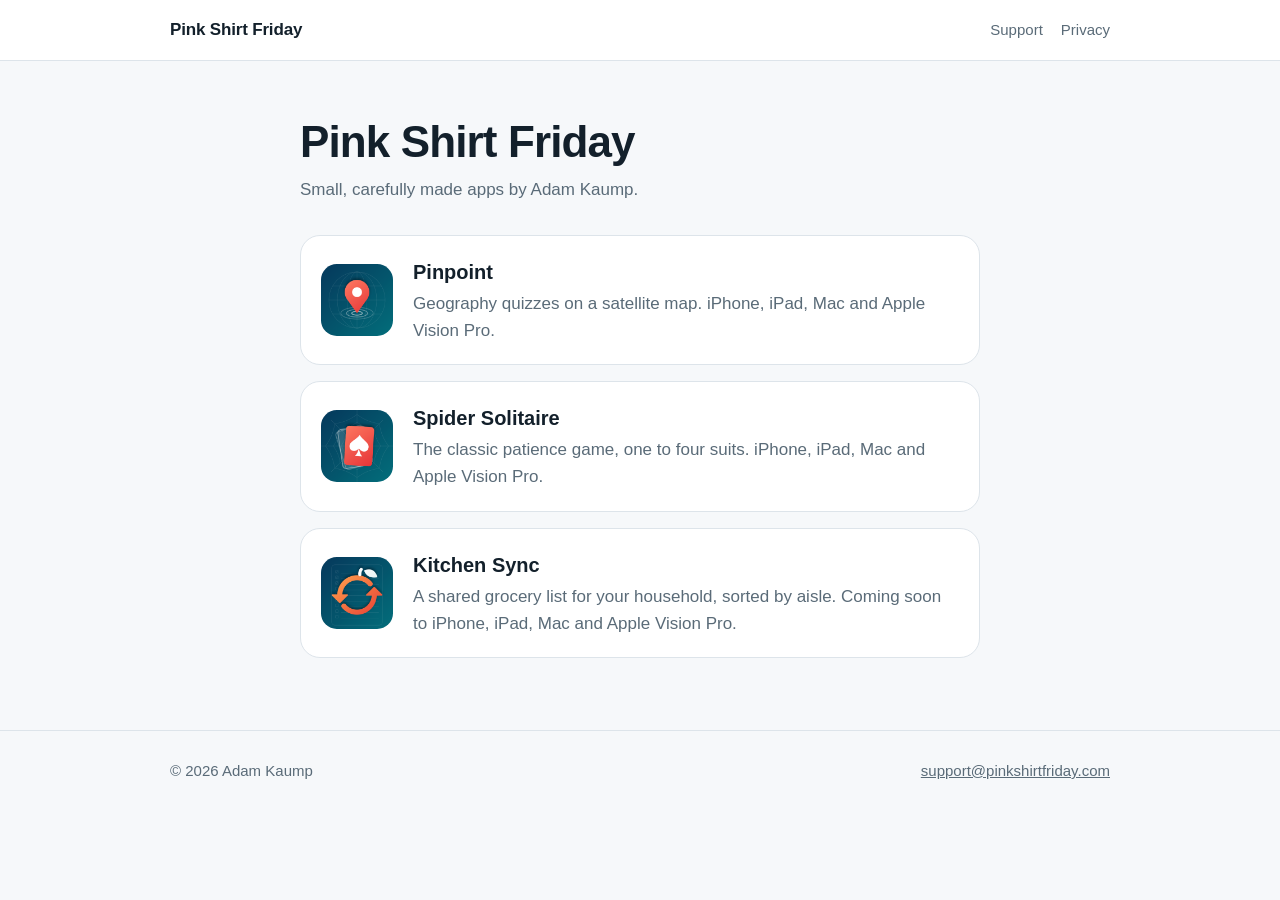
==== index.html @ 33a15073 "Add Kitchen Sync coming soon page Co-Authored-By: Claude Opus 5.5 (1M context) <noreply@anthropic.co" ====
<!doctype html>
<html lang="en">
<head>
  <meta charset="utf-8">
  <meta name="viewport" content="width=device-width, initial-scale=1">
  <title>Pink Shirt Friday</title>
  <meta name="description" content="Small, carefully made apps by Adam Kaump.">
  <link rel="icon" href="/assets/favicon.png">
  <link rel="stylesheet" href="/assets/style.css">
</head>
<body>
  <header class="site-header">
    <div class="wrap">
      <a class="brand" href="/">Pink Shirt Friday</a>
      <nav class="nav">
        <a href="/support/">Support</a>
        <a href="/privacy/">Privacy</a>
      </nav>
    </div>
  </header>

  <main class="doc">
    <div class="wrap narrow">
      <h1>Pink Shirt Friday</h1>
      <p class="updated">Small, carefully made apps by Adam Kaump.</p>

      <div class="apps">
        <a class="app-card" href="/pinpoint/">
          <img src="/pinpoint/images/icon.png" alt="">
          <div>
            <h3>Pinpoint</h3>
            <p>Geography quizzes on a satellite map. iPhone, iPad, Mac and Apple Vision Pro.</p>
          </div>
        </a>
        <a class="app-card" href="/spider-solitaire/">
          <img src="/spider-solitaire/images/icon.png" alt="">
          <div>
            <h3>Spider Solitaire</h3>
            <p>The classic patience game, one to four suits. iPhone, iPad, Mac and Apple Vision Pro.</p>
          </div>
        </a>
        <a class="app-card" href="/kitchen-sync/">
          <img src="/kitchen-sync/images/icon.png" alt="">
          <div>
            <h3>Kitchen Sync</h3>
            <p>A shared grocery list for your household, sorted by aisle. Coming soon to iPhone, iPad, Mac and Apple Vision Pro.</p>
          </div>
        </a>
      </div>
    </div>
  </main>

  <footer class="site-footer">
    <div class="wrap">
      <span>© 2026 Adam Kaump</span>
      <a href="mailto:support@pinkshirtfriday.com">support@pinkshirtfriday.com</a>
    </div>
  </footer>
</body>
</html>
---- assets/style.css ----
:root {
  --bg: #f6f8fa;
  --surface: #ffffff;
  --text: #13202b;
  --muted: #5a6b78;
  --line: #dde4ea;
  --accent: #e5483d;
  --ocean-1: #0e3b5c;
  --ocean-2: #0a6e7a;
  --radius: 20px;
  color-scheme: light dark;
}

@media (prefers-color-scheme: dark) {
  :root {
    --bg: #0b141b;
    --surface: #121f29;
    --text: #e8eef3;
    --muted: #9aabb8;
    --line: #22323e;
    --accent: #ff6f60;
  }
}

* { box-sizing: border-box; }

html { -webkit-text-size-adjust: 100%; }

body {
  margin: 0;
  background: var(--bg);
  color: var(--text);
  font: 17px/1.6 -apple-system, BlinkMacSystemFont, "SF Pro Text", "Segoe UI", Roboto, Helvetica, Arial, sans-serif;
}

a { color: var(--accent); }
a:hover { text-decoration-thickness: 2px; }

img { max-width: 100%; height: auto; display: block; }

.wrap { max-width: 980px; margin: 0 auto; padding: 0 20px; }
.narrow { max-width: 720px; }

.site-header {
  border-bottom: 1px solid var(--line);
  background: var(--surface);
}
.site-header .wrap {
  display: flex;
  align-items: center;
  justify-content: space-between;
  gap: 16px;
  min-height: 60px;
}
.brand {
  font-weight: 700;
  color: var(--text);
  text-decoration: none;
  letter-spacing: -0.01em;
}
.nav { display: flex; gap: 18px; flex-wrap: wrap; }
.nav a { color: var(--muted); text-decoration: none; font-size: 15px; }
.nav a:hover, .nav a[aria-current="page"] { color: var(--text); }

.hero {
  background: linear-gradient(135deg, var(--ocean-1), var(--ocean-2));
  color: #fff;
  padding: 72px 0 0;
  overflow: hidden;
}
.hero .wrap {
  display: grid;
  grid-template-columns: 1.1fr 0.9fr;
  gap: 40px;
  align-items: end;
}
.hero-copy { padding-bottom: 72px; }
.hero .app-icon {
  width: 96px;
  border-radius: 22%;
  box-shadow: 0 10px 30px rgba(0, 0, 0, 0.3);
  margin-bottom: 24px;
}
.hero h1 {
  font-size: clamp(40px, 6vw, 60px);
  line-height: 1.05;
  margin: 0 0 16px;
  letter-spacing: -0.03em;
}
.hero p { font-size: 20px; color: rgba(255, 255, 255, 0.85); margin: 0 0 28px; max-width: 30em; }
.hero-phone {
  justify-self: center;
  width: min(320px, 100%);
  border-radius: 36px 36px 0 0;
  border: 8px solid rgba(255, 255, 255, 0.12);
  border-bottom: 0;
  box-shadow: 0 -10px 60px rgba(0, 0, 0, 0.35);
}

.badge {
  display: inline-flex;
  align-items: center;
  gap: 10px;
  background: #fff;
  color: #000;
  text-decoration: none;
  font-weight: 600;
  padding: 12px 20px;
  border-radius: 999px;
}
.badge small { display: block; font-weight: 400; font-size: 12px; color: #555; line-height: 1.2; }
.badge span { line-height: 1.2; }

section { padding: 64px 0; }
section h2 {
  font-size: 32px;
  letter-spacing: -0.02em;
  margin: 0 0 12px;
  line-height: 1.2;
}
.lead { color: var(--muted); font-size: 19px; margin: 0 0 36px; max-width: 36em; }

.features {
  display: grid;
  grid-template-columns: repeat(auto-fit, minmax(240px, 1fr));
  gap: 16px;
}
.feature {
  background: var(--surface);
  border: 1px solid var(--line);
  border-radius: var(--radius);
  padding: 24px;
}
.feature h3 { margin: 0 0 6px; font-size: 18px; }
.feature p { margin: 0; color: var(--muted); font-size: 16px; }

.gallery {
  display: flex;
  gap: 20px;
  overflow-x: auto;
  scroll-snap-type: x mandatory;
  padding-bottom: 12px;
}
.gallery figure { margin: 0; flex: 0 0 min(260px, 70%); scroll-snap-align: start; }
.gallery img { border-radius: 28px; border: 1px solid var(--line); }
.gallery figcaption { color: var(--muted); font-size: 15px; margin-top: 10px; text-align: center; }

.platforms img { border-radius: 14px; border: 1px solid var(--line); margin-top: 8px; }

.doc { padding: 56px 0 72px; }
.doc h1 { font-size: clamp(32px, 5vw, 44px); letter-spacing: -0.02em; line-height: 1.15; margin: 0 0 8px; }
.doc .updated { color: var(--muted); margin: 0 0 32px; }
.doc h2 { font-size: 22px; margin: 36px 0 8px; }
.doc p, .doc li { color: var(--text); }
.doc ul { padding-left: 1.2em; }

.callout {
  background: var(--surface);
  border: 1px solid var(--line);
  border-left: 4px solid var(--accent);
  border-radius: 12px;
  padding: 18px 20px;
  margin: 24px 0;
}
.callout p { margin: 0; }

details {
  background: var(--surface);
  border: 1px solid var(--line);
  border-radius: 14px;
  padding: 16px 20px;
  margin: 12px 0;
}
summary { cursor: pointer; font-weight: 600; }
details p { margin: 10px 0 0; color: var(--muted); }

.apps { display: grid; gap: 16px; }
.app-card {
  display: flex;
  align-items: center;
  gap: 20px;
  background: var(--surface);
  border: 1px solid var(--line);
  border-radius: var(--radius);
  padding: 20px;
  color: var(--text);
  text-decoration: none;
}
.app-card:hover { border-color: var(--muted); }
.app-card img { width: 72px; border-radius: 22%; flex: none; }
.app-card h3 { margin: 0; font-size: 20px; }
.app-card p { margin: 2px 0 0; color: var(--muted); }

.site-footer {
  border-top: 1px solid var(--line);
  color: var(--muted);
  font-size: 15px;
  padding: 28px 0 40px;
}
.site-footer .wrap { display: flex; flex-wrap: wrap; gap: 8px 24px; justify-content: space-between; }
.site-footer a { color: var(--muted); }

@media (max-width: 760px) {
  .hero { padding-top: 48px; }
  .hero .wrap { grid-template-columns: 1fr; gap: 8px; }
  .hero-copy { padding-bottom: 32px; }
  .hero-phone { width: min(260px, 80%); }
  section { padding: 48px 0; }
}
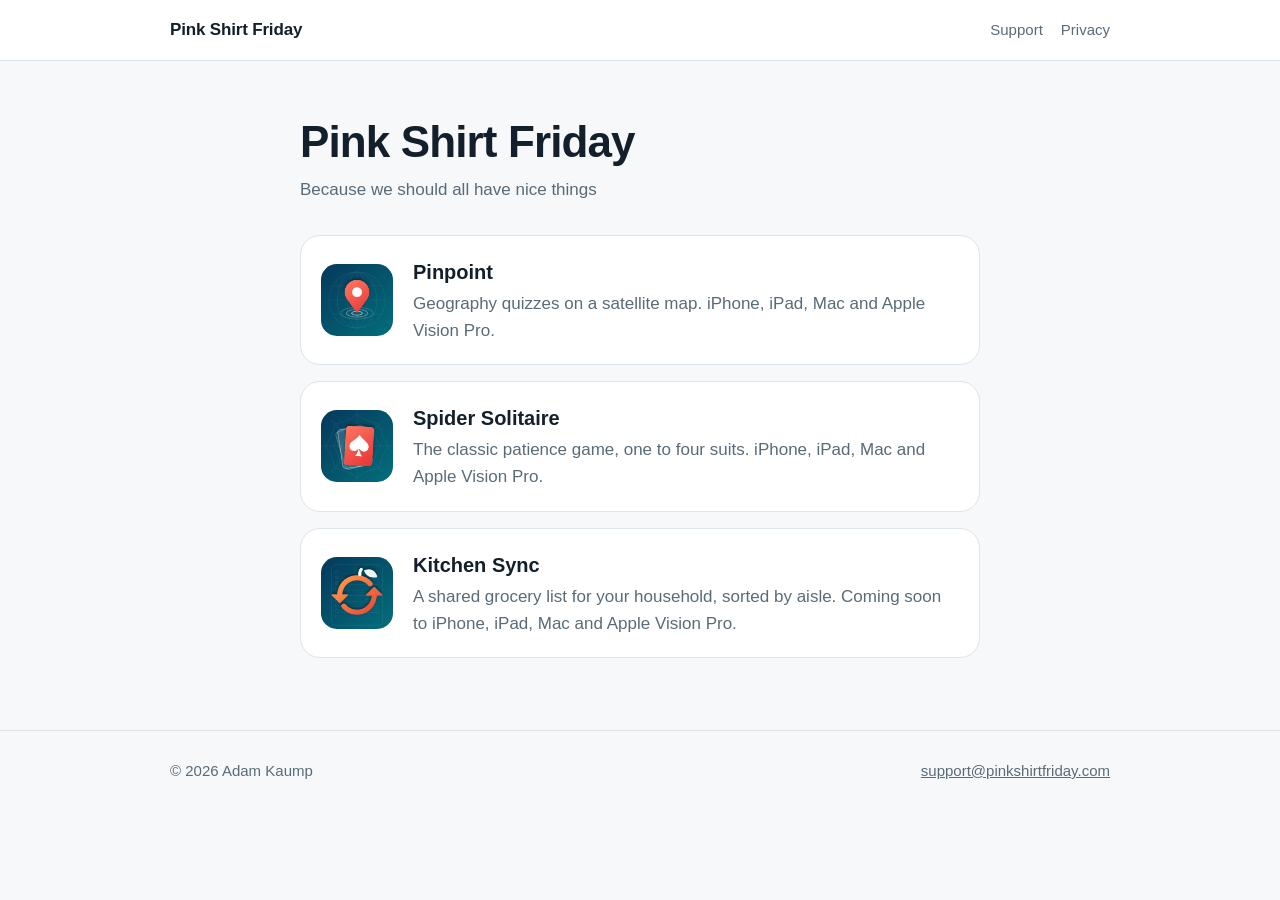
==== commit 0a4bce5d: "Change the tagline to "Because we should all have nice things" Co-Authored-By: Claude Opus 5.5 (1M c" ====
--- a/index.html
+++ b/index.html
@@ -4,7 +4,7 @@
   <meta charset="utf-8">
   <meta name="viewport" content="width=device-width, initial-scale=1">
   <title>Pink Shirt Friday</title>
-  <meta name="description" content="Small, carefully made apps by Adam Kaump.">
+  <meta name="description" content="Because we should all have nice things">
   <link rel="icon" href="/assets/favicon.png">
   <link rel="stylesheet" href="/assets/style.css">
 </head>
@@ -22,7 +22,7 @@
   <main class="doc">
     <div class="wrap narrow">
       <h1>Pink Shirt Friday</h1>
-      <p class="updated">Small, carefully made apps by Adam Kaump.</p>
+      <p class="updated">Because we should all have nice things</p>
 
       <div class="apps">
         <a class="app-card" href="/pinpoint/">
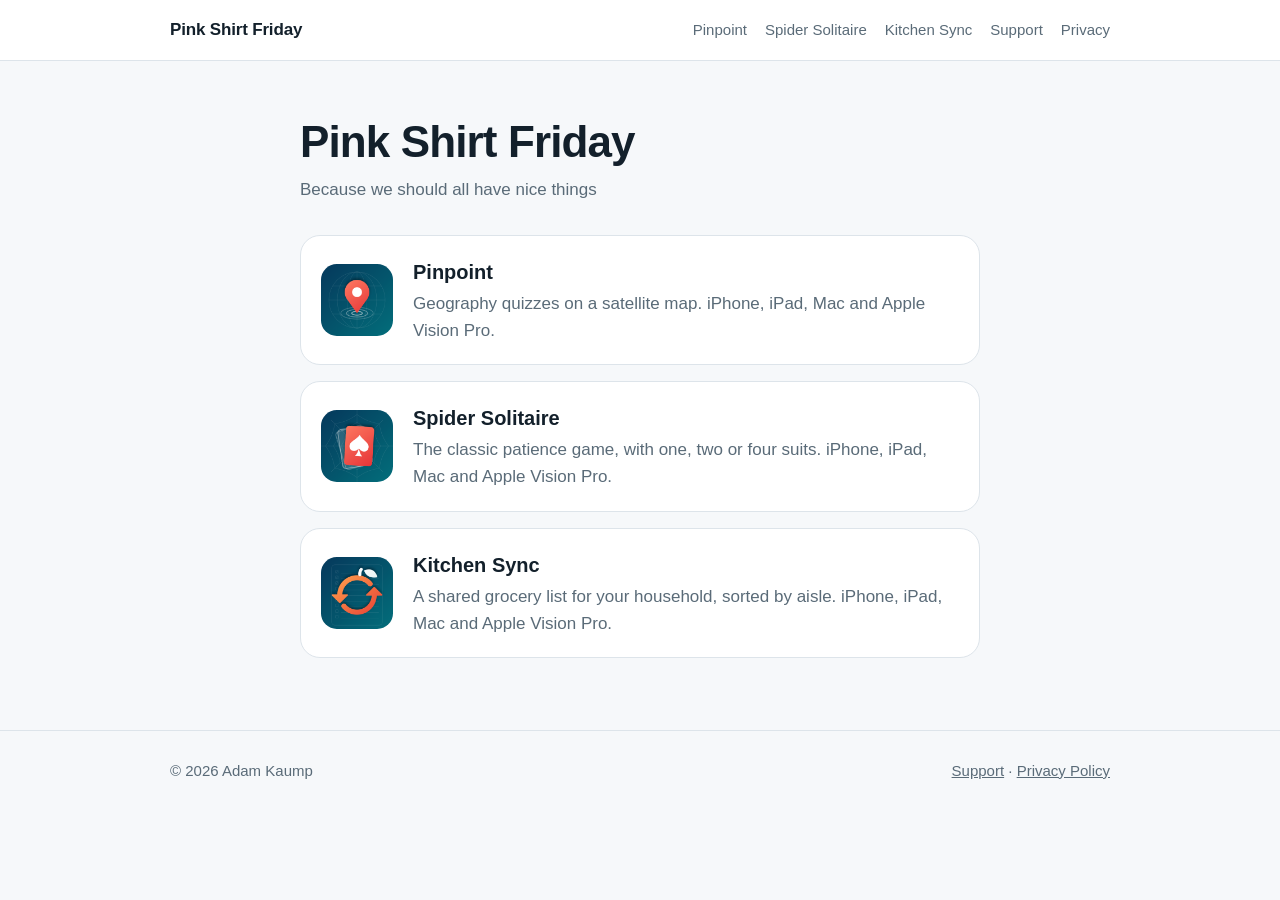
==== commit 0e5671cc: "Spotlight Spider Solitaire features, list Kitchen Sync's languages, and match nav and footers across" ====
--- a/index.html
+++ b/index.html
@@ -13,6 +13,9 @@
     <div class="wrap">
       <a class="brand" href="/">Pink Shirt Friday</a>
       <nav class="nav">
+        <a href="/pinpoint/">Pinpoint</a>
+        <a href="/spider-solitaire/">Spider Solitaire</a>
+        <a href="/kitchen-sync/">Kitchen Sync</a>
         <a href="/support/">Support</a>
         <a href="/privacy/">Privacy</a>
       </nav>
@@ -36,14 +39,14 @@
           <img src="/spider-solitaire/images/icon.png" alt="">
           <div>
             <h3>Spider Solitaire</h3>
-            <p>The classic patience game, one to four suits. iPhone, iPad, Mac and Apple Vision Pro.</p>
+            <p>The classic patience game, with one, two or four suits. iPhone, iPad, Mac and Apple Vision Pro.</p>
           </div>
         </a>
         <a class="app-card" href="/kitchen-sync/">
           <img src="/kitchen-sync/images/icon.png" alt="">
           <div>
             <h3>Kitchen Sync</h3>
-            <p>A shared grocery list for your household, sorted by aisle. Coming soon to iPhone, iPad, Mac and Apple Vision Pro.</p>
+            <p>A shared grocery list for your household, sorted by aisle. iPhone, iPad, Mac and Apple Vision Pro.</p>
           </div>
         </a>
       </div>
@@ -53,7 +56,7 @@
   <footer class="site-footer">
     <div class="wrap">
       <span>© 2026 Adam Kaump</span>
-      <a href="mailto:support@pinkshirtfriday.com">support@pinkshirtfriday.com</a>
+      <span><a href="/support/">Support</a> · <a href="/privacy/">Privacy Policy</a></span>
     </div>
   </footer>
 </body>
--- a/assets/style.css
+++ b/assets/style.css
@@ -110,6 +110,8 @@
 }
 .badge small { display: block; font-weight: 400; font-size: 12px; color: #555; line-height: 1.2; }
 .badge span { line-height: 1.2; }
+.badges { display: flex; flex-wrap: wrap; gap: 12px; }
+a.badge:hover { background: #f0f0f0; }
 
 section { padding: 64px 0; }
 section h2 {
@@ -134,16 +136,38 @@
 .feature h3 { margin: 0 0 6px; font-size: 18px; }
 .feature p { margin: 0; color: var(--muted); font-size: 16px; }
 
-.gallery {
-  display: flex;
-  gap: 20px;
-  overflow-x: auto;
-  scroll-snap-type: x mandatory;
-  padding-bottom: 12px;
-}
-.gallery figure { margin: 0; flex: 0 0 min(260px, 70%); scroll-snap-align: start; }
-.gallery img { border-radius: 28px; border: 1px solid var(--line); }
-.gallery figcaption { color: var(--muted); font-size: 15px; margin-top: 10px; text-align: center; }
+/* Spotlights: hero-style bands, a phone rising from the bottom edge beside a short callout,
+   switching sides each time. */
+.spotlights { display: grid; gap: 24px; }
+.spotlight {
+  display: grid;
+  grid-template-columns: 1fr 1fr;
+  gap: 48px;
+  align-items: end;
+  padding: 56px 56px 0;
+  border-radius: 28px;
+  overflow: hidden;
+  background: linear-gradient(135deg, var(--ocean-1), var(--ocean-2));
+  color: #fff;
+}
+.spotlight:nth-child(even) { background: linear-gradient(225deg, var(--ocean-1), var(--ocean-2)); }
+.spotlight img {
+  justify-self: center;
+  width: min(300px, 100%);
+  border-radius: 36px 36px 0 0;
+  border: 8px solid rgba(255, 255, 255, 0.12);
+  border-bottom: 0;
+  box-shadow: 0 -10px 60px rgba(0, 0, 0, 0.35);
+}
+.spotlight:nth-child(even) img { order: 2; }
+.spotlight > div { align-self: center; padding-bottom: 56px; }
+.spotlight h3 {
+  font-size: clamp(30px, 4vw, 40px);
+  line-height: 1.1;
+  letter-spacing: -0.03em;
+  margin: 0 0 14px;
+}
+.spotlight p { color: rgba(255, 255, 255, 0.85); font-size: 19px; margin: 0; max-width: 26em; }
 
 .platforms img { border-radius: 14px; border: 1px solid var(--line); margin-top: 8px; }
 
@@ -205,5 +229,8 @@
   .hero .wrap { grid-template-columns: 1fr; gap: 8px; }
   .hero-copy { padding-bottom: 32px; }
   .hero-phone { width: min(260px, 80%); }
+  .spotlight { grid-template-columns: 1fr; gap: 8px; padding: 40px 24px 0; }
+  .spotlight img, .spotlight:nth-child(even) img { order: 2; width: min(260px, 80%); }
+  .spotlight > div { padding-bottom: 24px; }
   section { padding: 48px 0; }
 }
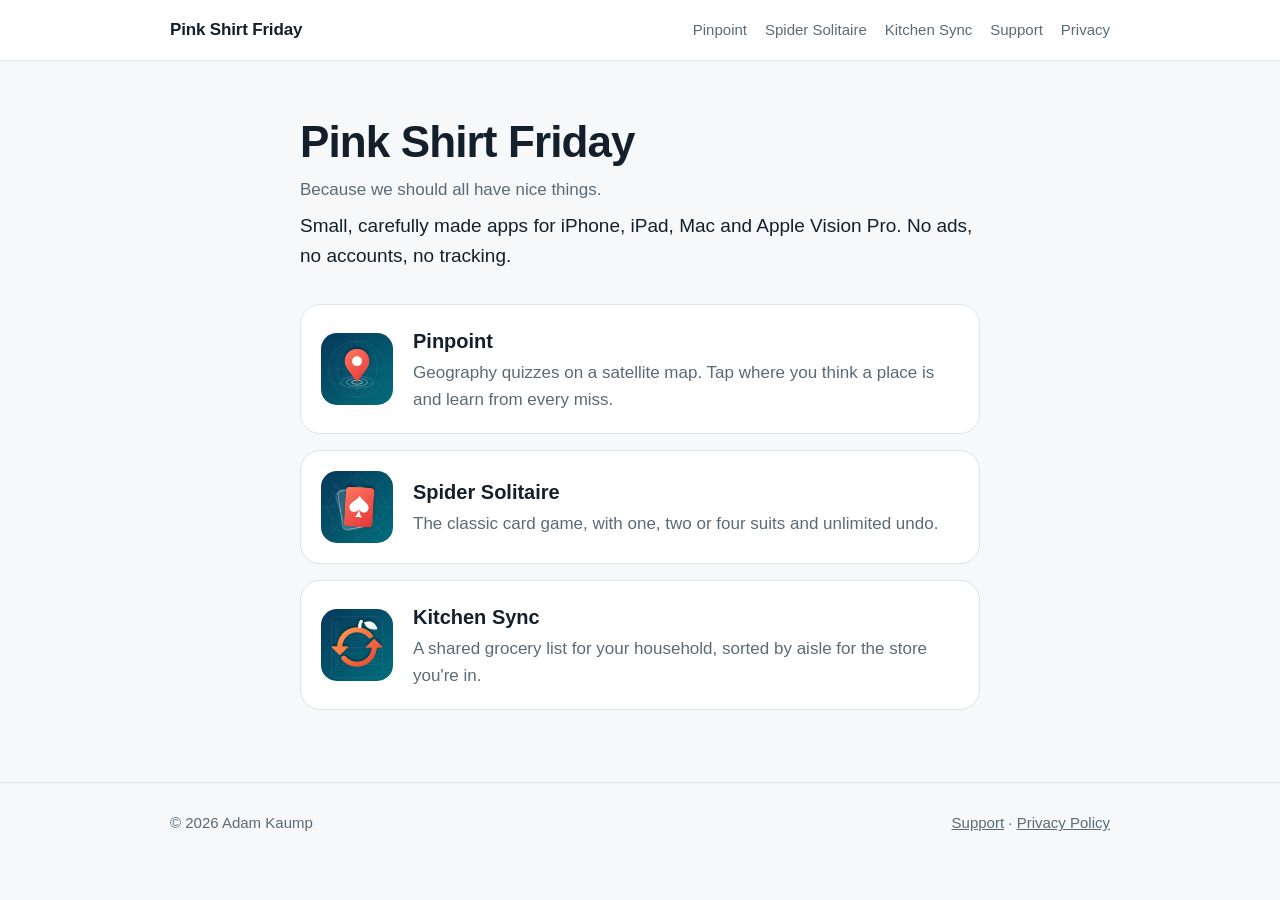
==== commit 05aa24c1: "Update privacy policy for Kitchen Sync, promote stores and Siri, tighten copy Privacy now covers hou" ====
--- a/index.html
+++ b/index.html
@@ -4,7 +4,11 @@
   <meta charset="utf-8">
   <meta name="viewport" content="width=device-width, initial-scale=1">
   <title>Pink Shirt Friday</title>
-  <meta name="description" content="Because we should all have nice things">
+  <meta name="description" content="Small, carefully made apps for iPhone, iPad, Mac and Apple Vision Pro: Pinpoint, Spider Solitaire and Kitchen Sync. No ads, no accounts, no tracking.">
+  <meta property="og:title" content="Pink Shirt Friday">
+  <meta property="og:description" content="Small, carefully made apps for every Apple device. No ads, no accounts, no tracking.">
+  <meta property="og:image" content="https://pinkshirtfriday.com/kitchen-sync/images/share.jpg">
+  <meta name="twitter:card" content="summary_large_image">
   <link rel="icon" href="/assets/favicon.png">
   <link rel="stylesheet" href="/assets/style.css">
 </head>
@@ -25,28 +29,29 @@
   <main class="doc">
     <div class="wrap narrow">
       <h1>Pink Shirt Friday</h1>
-      <p class="updated">Because we should all have nice things</p>
+      <p class="updated tight">Because we should all have nice things.</p>
+      <p class="intro">Small, carefully made apps for iPhone, iPad, Mac and Apple Vision Pro. No ads, no accounts, no tracking.</p>
 
       <div class="apps">
         <a class="app-card" href="/pinpoint/">
           <img src="/pinpoint/images/icon.png" alt="">
           <div>
             <h3>Pinpoint</h3>
-            <p>Geography quizzes on a satellite map. iPhone, iPad, Mac and Apple Vision Pro.</p>
+            <p>Geography quizzes on a satellite map. Tap where you think a place is and learn from every miss.</p>
           </div>
         </a>
         <a class="app-card" href="/spider-solitaire/">
           <img src="/spider-solitaire/images/icon.png" alt="">
           <div>
             <h3>Spider Solitaire</h3>
-            <p>The classic patience game, with one, two or four suits. iPhone, iPad, Mac and Apple Vision Pro.</p>
+            <p>The classic card game, with one, two or four suits and unlimited undo.</p>
           </div>
         </a>
         <a class="app-card" href="/kitchen-sync/">
           <img src="/kitchen-sync/images/icon.png" alt="">
           <div>
             <h3>Kitchen Sync</h3>
-            <p>A shared grocery list for your household, sorted by aisle. iPhone, iPad, Mac and Apple Vision Pro.</p>
+            <p>A shared grocery list for your household, sorted by aisle for the store you're in.</p>
           </div>
         </a>
       </div>
--- a/assets/style.css
+++ b/assets/style.css
@@ -112,6 +112,16 @@
 .badge span { line-height: 1.2; }
 .badges { display: flex; flex-wrap: wrap; gap: 12px; }
 a.badge:hover { background: #f0f0f0; }
+.hero .badge-note { font-size: 15px; color: rgba(255, 255, 255, 0.7); margin: 14px 0 0; }
+
+/* Closing call to action: a hero-style band at the end of an app page. */
+.cta {
+  background: linear-gradient(135deg, var(--ocean-1), var(--ocean-2));
+  color: #fff;
+  text-align: center;
+}
+.cta p { color: rgba(255, 255, 255, 0.85); font-size: 19px; margin: 0 0 28px; }
+.cta .badges { justify-content: center; }
 
 section { padding: 64px 0; }
 section h2 {
@@ -174,6 +184,8 @@
 .doc { padding: 56px 0 72px; }
 .doc h1 { font-size: clamp(32px, 5vw, 44px); letter-spacing: -0.02em; line-height: 1.15; margin: 0 0 8px; }
 .doc .updated { color: var(--muted); margin: 0 0 32px; }
+.doc .updated.tight { margin-bottom: 8px; }
+.doc .intro { font-size: 19px; margin: 0 0 32px; }
 .doc h2 { font-size: 22px; margin: 36px 0 8px; }
 .doc p, .doc li { color: var(--text); }
 .doc ul { padding-left: 1.2em; }
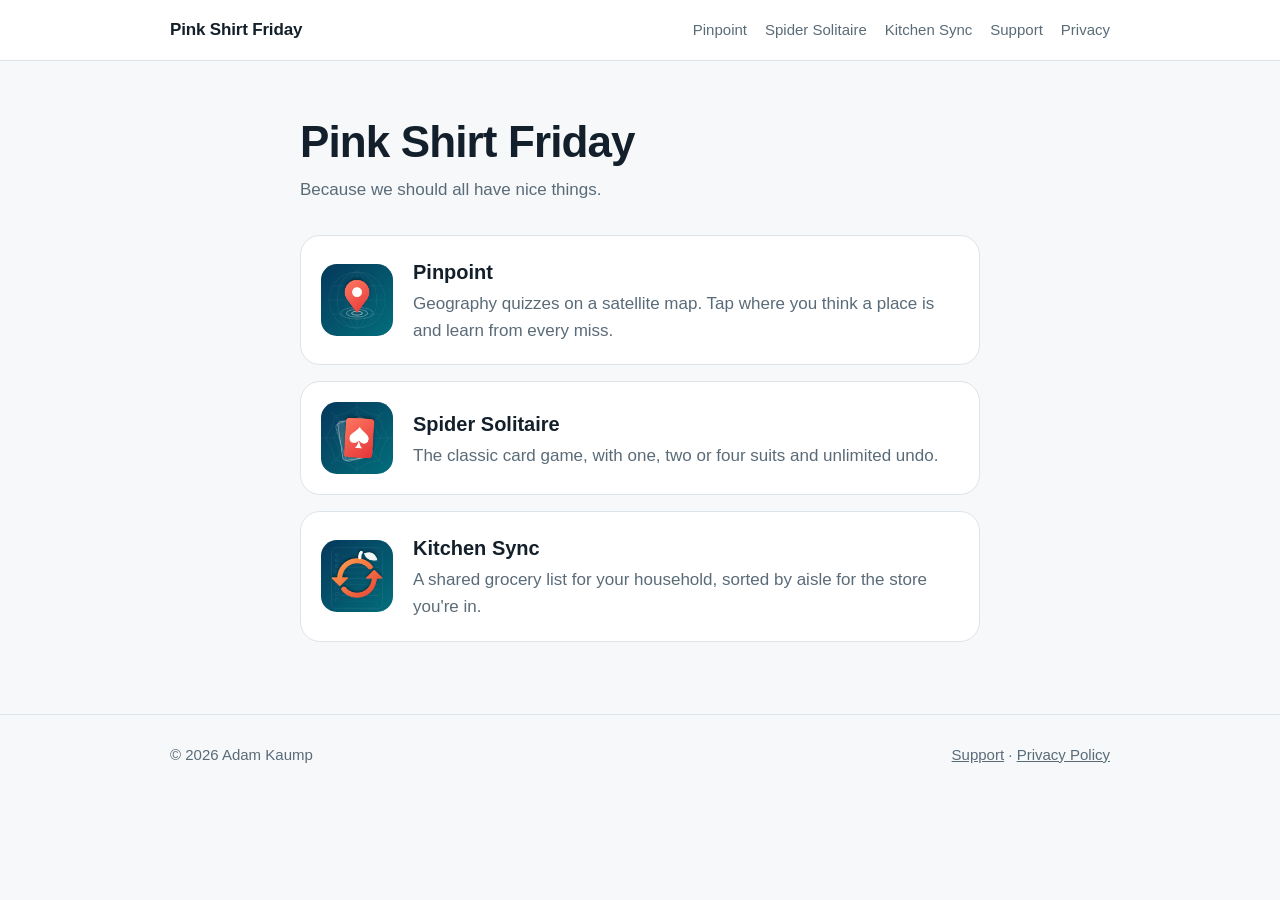
==== commit 638dd792: "Remove the intro line from the home page Co-Authored-By: Claude Opus 5.5 <noreply@anthropic.com>" ====
--- a/index.html
+++ b/index.html
@@ -11,12 +11,16 @@
   <meta name="twitter:card" content="summary_large_image">
   <link rel="icon" href="/assets/favicon.png">
   <link rel="stylesheet" href="/assets/style.css">
+  <script src="/assets/menu.js" defer></script>
 </head>
 <body>
   <header class="site-header">
     <div class="wrap">
       <a class="brand" href="/">Pink Shirt Friday</a>
-      <nav class="nav">
+      <button class="menu-button" type="button" aria-expanded="false" aria-controls="nav" aria-label="Menu">
+        <svg width="22" height="22" viewBox="0 0 22 22" aria-hidden="true"><path d="M3 6h16M3 11h16M3 16h16" stroke="currentColor" stroke-width="2" stroke-linecap="round"/></svg>
+      </button>
+      <nav class="nav" id="nav">
         <a href="/pinpoint/">Pinpoint</a>
         <a href="/spider-solitaire/">Spider Solitaire</a>
         <a href="/kitchen-sync/">Kitchen Sync</a>
@@ -29,8 +33,7 @@
   <main class="doc">
     <div class="wrap narrow">
       <h1>Pink Shirt Friday</h1>
-      <p class="updated tight">Because we should all have nice things.</p>
-      <p class="intro">Small, carefully made apps for iPhone, iPad, Mac and Apple Vision Pro. No ads, no accounts, no tracking.</p>
+      <p class="updated">Because we should all have nice things.</p>
 
       <div class="apps">
         <a class="app-card" href="/pinpoint/">
--- a/assets/style.css
+++ b/assets/style.css
@@ -61,6 +61,7 @@
 .nav { display: flex; gap: 18px; flex-wrap: wrap; }
 .nav a { color: var(--muted); text-decoration: none; font-size: 15px; }
 .nav a:hover, .nav a[aria-current="page"] { color: var(--text); }
+.menu-button { display: none; }
 
 .hero {
   background: linear-gradient(135deg, var(--ocean-1), var(--ocean-2));
@@ -237,6 +238,20 @@
 .site-footer a { color: var(--muted); }
 
 @media (max-width: 760px) {
+  .site-header .wrap { flex-wrap: wrap; row-gap: 0; }
+  .brand { line-height: 60px; }
+  .menu-button {
+    display: flex;
+    background: none;
+    border: 0;
+    padding: 8px;
+    margin-right: -8px;
+    color: var(--text);
+    cursor: pointer;
+  }
+  .nav { display: none; flex-basis: 100%; flex-direction: column; gap: 0; padding-bottom: 8px; }
+  .menu-button[aria-expanded="true"] + .nav { display: flex; }
+  .nav a { padding: 10px 0; font-size: 17px; border-top: 1px solid var(--line); }
   .hero { padding-top: 48px; }
   .hero .wrap { grid-template-columns: 1fr; gap: 8px; }
   .hero-copy { padding-bottom: 32px; }
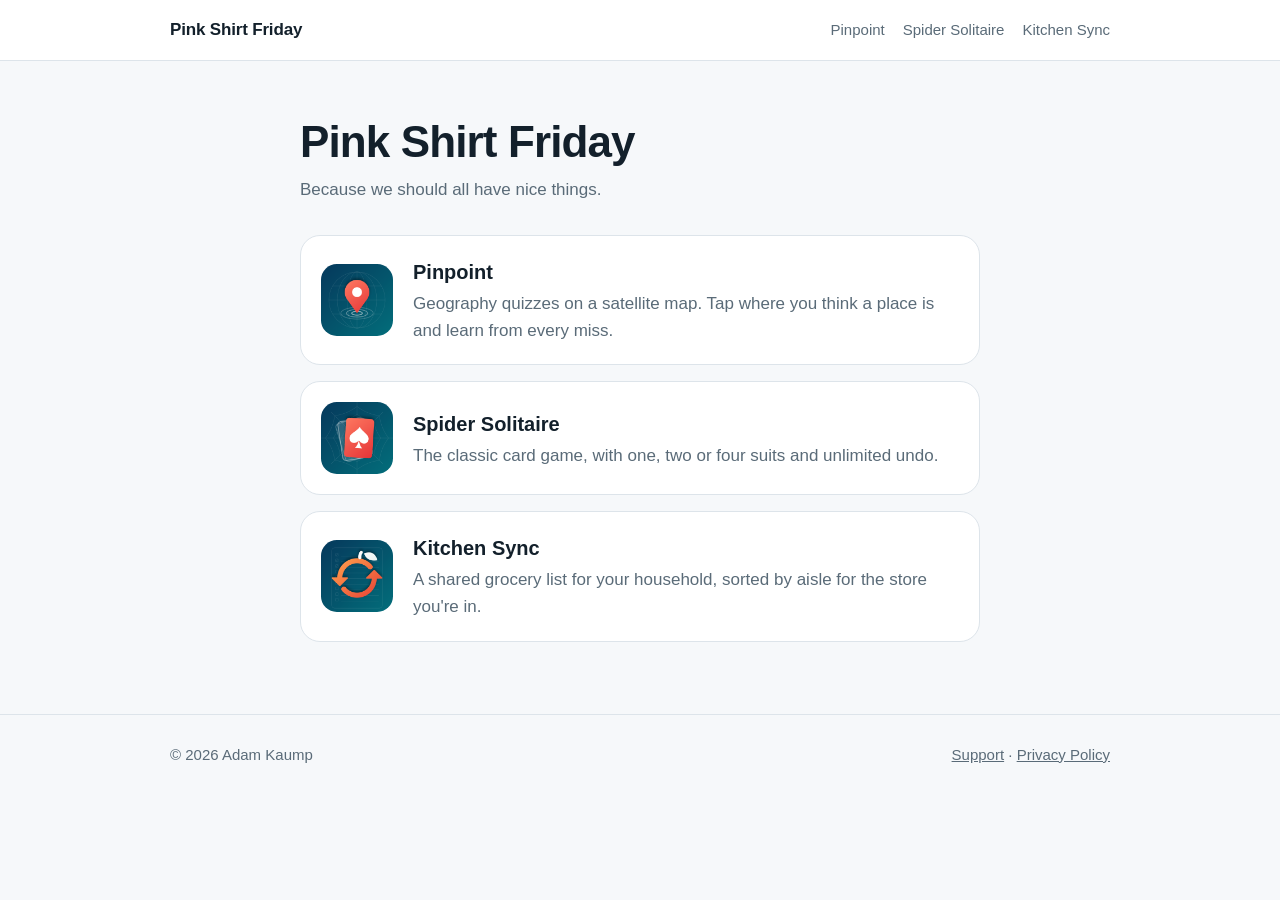
==== commit d1818930: "Remove Support and Privacy links from header nav Co-Authored-By: Claude Opus 5.5 <noreply@anthropic." ====
--- a/index.html
+++ b/index.html
@@ -4,9 +4,9 @@
   <meta charset="utf-8">
   <meta name="viewport" content="width=device-width, initial-scale=1">
   <title>Pink Shirt Friday</title>
-  <meta name="description" content="Small, carefully made apps for iPhone, iPad, Mac and Apple Vision Pro: Pinpoint, Spider Solitaire and Kitchen Sync. No ads, no accounts, no tracking.">
+  <meta name="description" content="Pinpoint, Spider Solitaire and Kitchen Sync. Because we should all have nice things.">
   <meta property="og:title" content="Pink Shirt Friday">
-  <meta property="og:description" content="Small, carefully made apps for every Apple device. No ads, no accounts, no tracking.">
+  <meta property="og:description" content="Because we should all have nice things.">
   <meta property="og:image" content="https://pinkshirtfriday.com/kitchen-sync/images/share.jpg">
   <meta name="twitter:card" content="summary_large_image">
   <link rel="icon" href="/assets/favicon.png">
@@ -24,8 +24,6 @@
         <a href="/pinpoint/">Pinpoint</a>
         <a href="/spider-solitaire/">Spider Solitaire</a>
         <a href="/kitchen-sync/">Kitchen Sync</a>
-        <a href="/support/">Support</a>
-        <a href="/privacy/">Privacy</a>
       </nav>
     </div>
   </header>
